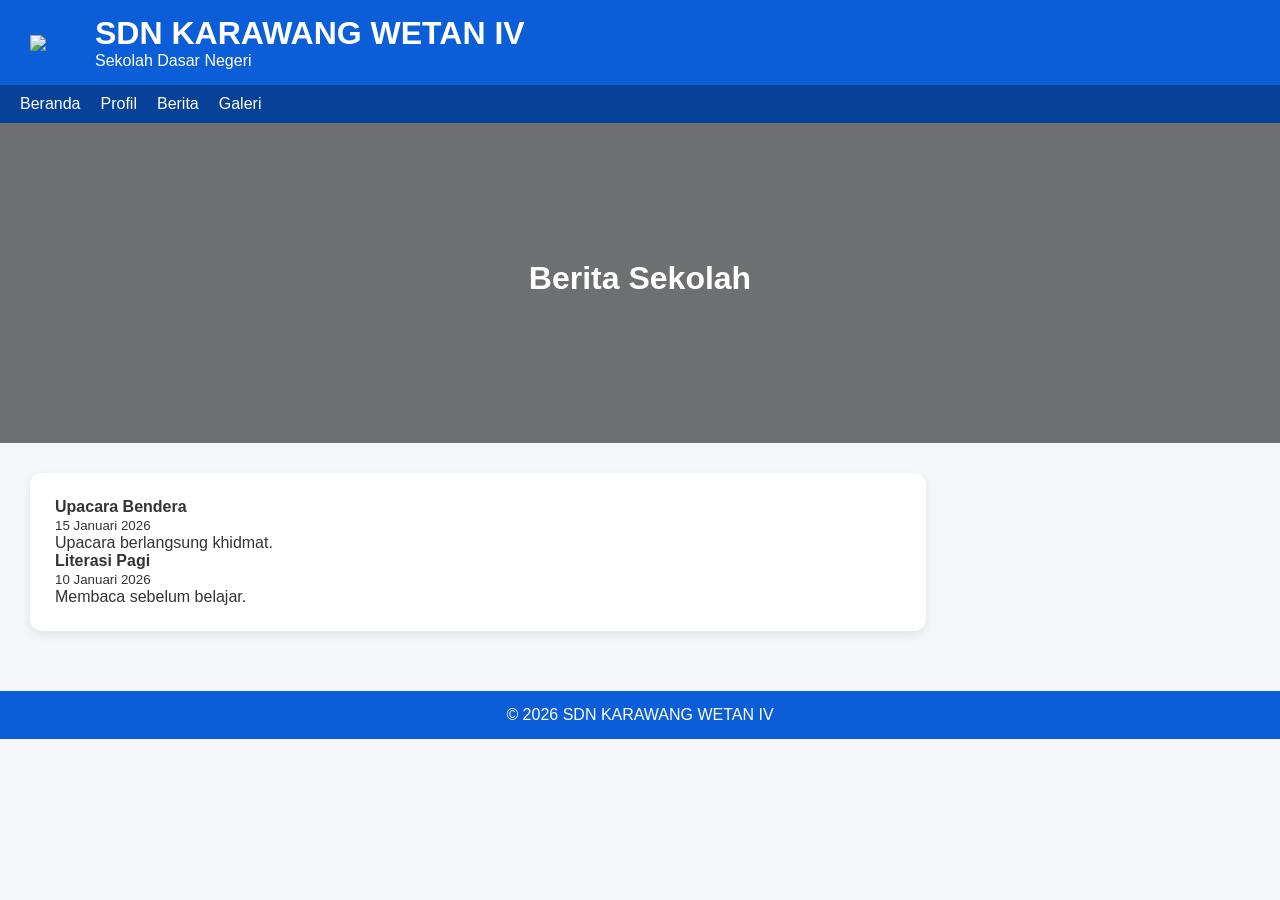
==== berita.html @ edc3dfca "Add files via upload" ====
<!DOCTYPE html>
<html lang="id">
<head>
<meta charset="UTF-8">
<title>Berita Sekolah</title>
<meta name="viewport" content="width=device-width, initial-scale=1.0">
<link rel="stylesheet" href="style.css">
</head>
<body>

<header class="header fade-in">
  <div class="header-left">
    <img src="logo.jpg" class="logo">
    <div>
      <h1>SDN KARAWANG WETAN IV</h1>
      <p>Sekolah Dasar Negeri</p>
    </div>
  </div>
</header>

<nav class="navbar fade-in">
  <a href="index.html">Beranda</a>
  <a href="profil.html">Profil</a>
  <a href="berita.html">Berita</a>
  <a href="galeri.html">Galeri</a>
</nav>

<section class="hero fade-in">
  <h2>Berita Sekolah</h2>
</section>

<main class="container">
<section class="content fade-in" id="berita-list"></section>
</main>

<footer class="footer fade-in">
  <p>© 2026 SDN KARAWANG WETAN IV</p>
</footer>

<script>
const berita = [
  {
    judul: "Upacara Bendera",
    tanggal: "15 Januari 2026",
    isi: "Upacara berlangsung khidmat."
  },
  {
    judul: "Literasi Pagi",
    tanggal: "10 Januari 2026",
    isi: "Membaca sebelum belajar."
  }
];

const container = document.getElementById("berita-list");
container.innerHTML = berita.map(b => `
  <article class="post fade-in">
    <h4>${b.judul}</h4>
    <small>${b.tanggal}</small>
    <p>${b.isi}</p>
  </article>
`).join("");
</script>

</body>
</html>
---- style.css ----
* {
    margin: 0;
    padding: 0;
    box-sizing: border-box;
    font-family: 'Segoe UI', Tahoma, sans-serif;
}

body {
    background-color: #f4f6f9;
    color: #333;
}

/* HEADER */
.header {
    background: #0b5ed7;
    color: white;
    padding: 15px 30px;
}

.header-left {
    display: flex;
    align-items: center;
    gap: 15px;
}

.logo {
    width: 65px;
}

/* NAVBAR */
.navbar {
    background: #084298;
    display: flex;
    flex-wrap: wrap;
    padding: 10px 20px;
}

.navbar a {
    color: white;
    text-decoration: none;
    margin-right: 20px;
    font-weight: 500;
}

.navbar a:hover {
    text-decoration: underline;
}

/* HERO / BERANDA */
.hero {
    background: linear-gradient(
        rgba(0,0,0,0.55),
        rgba(0,0,0,0.55)
    ),
    url("perpustakaan.jpg") center/cover no-repeat;
    height: 320px;
    display: flex;
    justify-content: center;
    align-items: center;
    text-align: center;
    color: white;
}

.hero h2 {
    font-size: 32px;
    margin-bottom: 10px;
}

.hero p {
    font-size: 18px;
}

/* KONTEN */
.container {
    display: grid;
    grid-template-columns: 3fr 1fr;
    gap: 25px;
    padding: 30px;
}

.content {
    background: white;
    padding: 25px;
    border-radius: 12px;
    box-shadow: 0 4px 10px rgba(0,0,0,0.08);
}

.section-title {
    border-left: 5px solid #0b5ed7;
    padding-left: 12px;
    margin-bottom: 15px;
    font-size: 20px;
}

/* SIDEBAR */
.sidebar {
    background: white;
    padding: 20px;
    border-radius: 12px;
    box-shadow: 0 4px 10px rgba(0,0,0,0.08);
}

.sidebar h4 {
    margin-bottom: 10px;
}

/* GALERI */
.content img {
    transition: 0.3s;
}

.content img:hover {
    transform: scale(1.05);
}

/* FOOTER */
.footer {
    background: #0b5ed7;
    color: white;
    text-align: center;
    padding: 15px;
    margin-top: 30px;
}

/* RESPONSIVE */
@media (max-width: 768px) {
    .container {
        grid-template-columns: 1fr;
    }

    .hero h2 {
        font-size: 24px;
    }

    .navbar {
        gap: 10px;
    }
}
.wa-btn {
    display: inline-block;
    margin-top: 8px;
    background: #25d366;
    color: white;
    padding: 10px 14px;
    border-radius: 8px;
    text-decoration: none;
    font-weight: 600;
}

.wa-btn:hover {
    background: #1ebe5d;
}
.logo {
  width: 50px;
}

.slider img {
  width: 100%;
  border-radius: 12px;
  margin-bottom: 20px;
}

.galeri-grid {
  display: grid;
  grid-template-columns: repeat(auto-fill, minmax(150px, 1fr));
  gap: 15px;
}

.galeri-grid img {
  width: 100%;
  border-radius: 10px;
  transition: transform 0.3s;
}

.galeri-grid img:hover {
  transform: scale(1.05);
}
/* ===== ANIMASI GLOBAL ===== */
* {
    transition: all 0.3s ease;
}

/* Animasi fade-in saat load */
.fade-in {
    animation: fadeIn 1s ease forwards;
}

@keyframes fadeIn {
    from {
        opacity: 0;
        transform: translateY(25px);
    }
    to {
        opacity: 1;
        transform: translateY(0);
    }
}

/* Hover card */
.post, .content, .sidebar {
    border-radius: 12px;
}

.post:hover, .content:hover, .sidebar:hover {
    box-shadow: 0 15px 40px rgba(0,0,0,0.12);
    transform: translateY(-5px);
}

/* Navbar animasi */
.navbar a {
    position: relative;
}

.navbar a::after {
    content: "";
    position: absolute;
    bottom: 6px;
    left: 50%;
    width: 0;
    height: 2px;
    background: #0d6efd;
    transition: 0.3s;
}

.navbar a:hover::after {
    width: 60%;
    left: 20%;
}

/* Tombol WA animasi */
.wa-btn {
    box-shadow: 0 8px 20px rgba(37,211,102,0.4);
}

.wa-btn:hover {
    transform: scale(1.05);
}

/* Hero teks animasi */
.hero h1, .hero h2, .hero p {
    animation: fadeIn 1.2s ease;
}
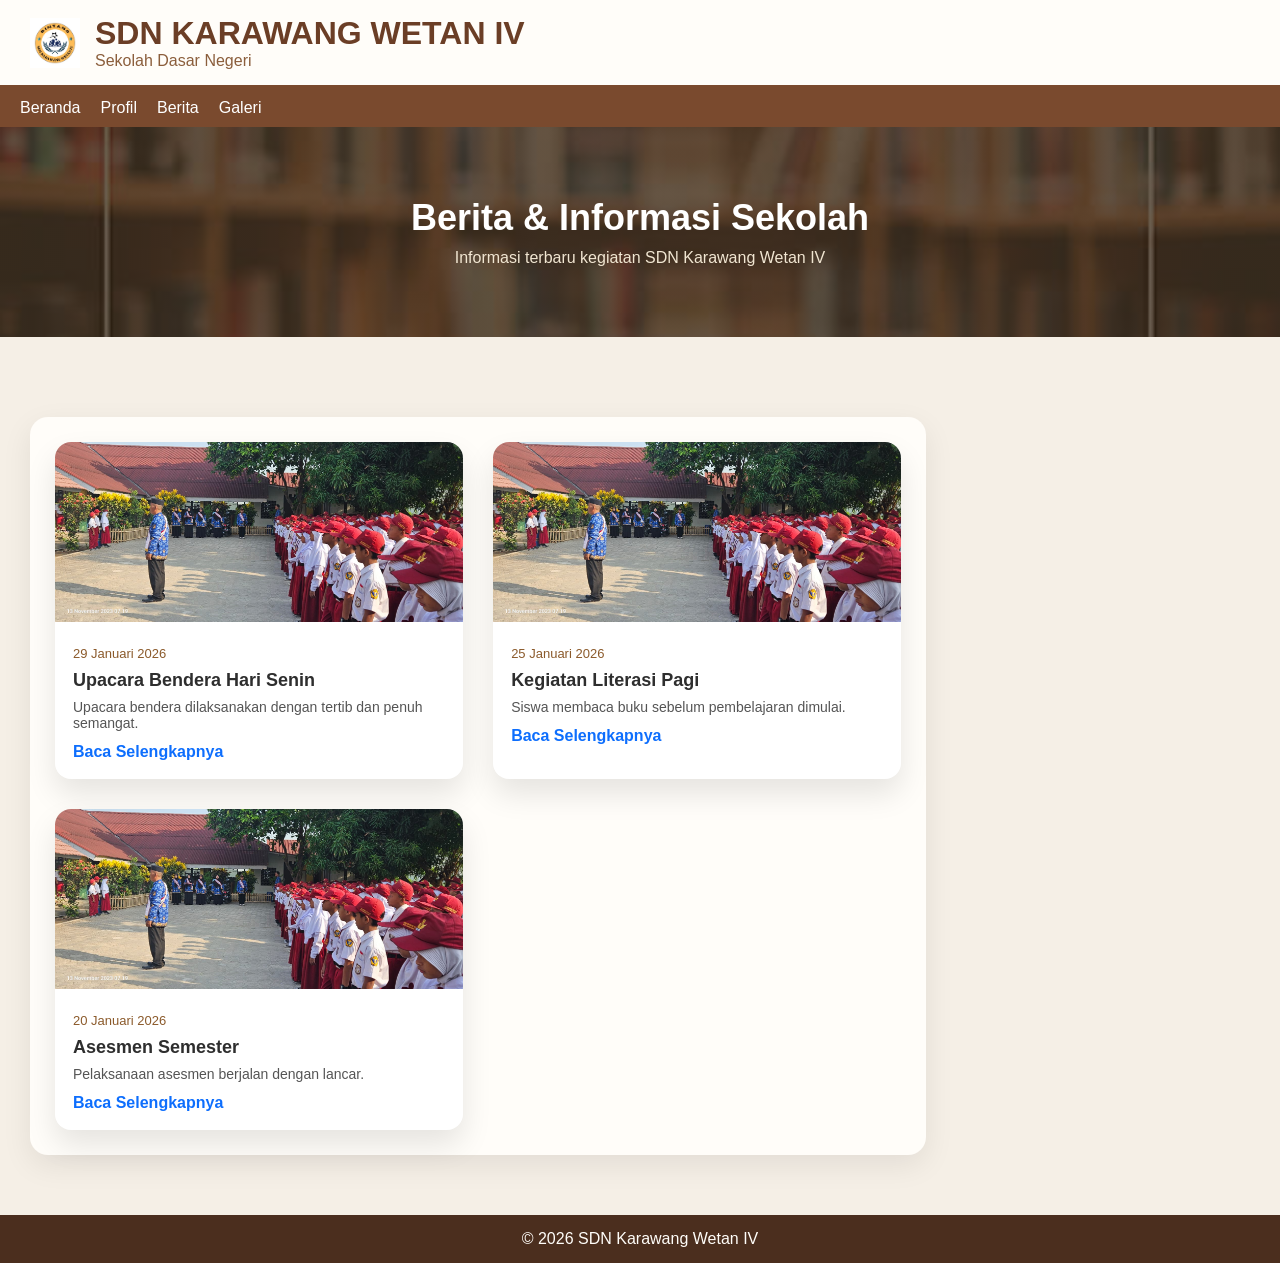
==== commit aaab5369: "Add files via upload" ====
--- a/berita.html
+++ b/berita.html
@@ -1,65 +1,83 @@
 <!DOCTYPE html>
 <html lang="id">
 <head>
-<meta charset="UTF-8">
-<title>Berita Sekolah</title>
-<meta name="viewport" content="width=device-width, initial-scale=1.0">
-<link rel="stylesheet" href="style.css">
+    <meta charset="UTF-8">
+    <title>Berita Sekolah | SDN Karawang Wetan IV</title>
+    <meta name="viewport" content="width=device-width, initial-scale=1.0">
+    <link href="https://fonts.googleapis.com/css2?family=Inter:wght@300;400;600;700&display=swap" rel="stylesheet">
+    <link rel="stylesheet" href="style.css">
 </head>
 <body>
 
-<header class="header fade-in">
-  <div class="header-left">
-    <img src="logo.jpg" class="logo">
-    <div>
-      <h1>SDN KARAWANG WETAN IV</h1>
-      <p>Sekolah Dasar Negeri</p>
+<header class="header">
+    <div class="header-left">
+        <img src="logo.jpg" alt="Logo" class="logo">
+        <div>
+            <h1>SDN KARAWANG WETAN IV</h1>
+            <p>Sekolah Dasar Negeri</p>
+        </div>
     </div>
-  </div>
 </header>
 
-<nav class="navbar fade-in">
-  <a href="index.html">Beranda</a>
-  <a href="profil.html">Profil</a>
-  <a href="berita.html">Berita</a>
-  <a href="galeri.html">Galeri</a>
+<nav class="navbar">
+    <a href="index.html">Beranda</a>
+    <a href="profil.html">Profil</a>
+    <a href="berita.html" class="active">Berita</a>
+    <a href="galeri.html">Galeri</a>
 </nav>
 
-<section class="hero fade-in">
-  <h2>Berita Sekolah</h2>
+<!-- HERO BERITA -->
+<section class="hero-berita fade-in">
+    <h1>Berita & Informasi Sekolah</h1>
+    <p>Informasi terbaru kegiatan SDN Karawang Wetan IV</p>
 </section>
 
 <main class="container">
-<section class="content fade-in" id="berita-list"></section>
+
+<section class="content">
+
+<!-- CARD BERITA -->
+<div class="news-grid">
+
+<article class="news-card fade-in">
+    <img src="sdn.jpg" alt="Berita">
+    <div class="news-body">
+        <span class="news-date">29 Januari 2026</span>
+        <h3>Upacara Bendera Hari Senin</h3>
+        <p>Upacara bendera dilaksanakan dengan tertib dan penuh semangat.</p>
+        <a href="#" class="read-more">Baca Selengkapnya</a>
+    </div>
+</article>
+
+<article class="news-card fade-in">
+    <img src="sdn.jpg" alt="Berita">
+    <div class="news-body">
+        <span class="news-date">25 Januari 2026</span>
+        <h3>Kegiatan Literasi Pagi</h3>
+        <p>Siswa membaca buku sebelum pembelajaran dimulai.</p>
+        <a href="#" class="read-more">Baca Selengkapnya</a>
+    </div>
+</article>
+
+<article class="news-card fade-in">
+    <img src="sdn.jpg" alt="Berita">
+    <div class="news-body">
+        <span class="news-date">20 Januari 2026</span>
+        <h3>Asesmen Semester</h3>
+        <p>Pelaksanaan asesmen berjalan dengan lancar.</p>
+        <a href="#" class="read-more">Baca Selengkapnya</a>
+    </div>
+</article>
+
+</div>
+
+</section>
+
 </main>
 
-<footer class="footer fade-in">
-  <p>© 2026 SDN KARAWANG WETAN IV</p>
+<footer class="footer">
+    <p>© 2026 SDN Karawang Wetan IV</p>
 </footer>
-
-<script>
-const berita = [
-  {
-    judul: "Upacara Bendera",
-    tanggal: "15 Januari 2026",
-    isi: "Upacara berlangsung khidmat."
-  },
-  {
-    judul: "Literasi Pagi",
-    tanggal: "10 Januari 2026",
-    isi: "Membaca sebelum belajar."
-  }
-];
-
-const container = document.getElementById("berita-list");
-container.innerHTML = berita.map(b => `
-  <article class="post fade-in">
-    <h4>${b.judul}</h4>
-    <small>${b.tanggal}</small>
-    <p>${b.isi}</p>
-  </article>
-`).join("");
-</script>
 
 </body>
 </html>
--- a/style.css
+++ b/style.css
@@ -240,3 +240,570 @@
 .hero h1, .hero h2, .hero p {
     animation: fadeIn 1.2s ease;
 }
+/* SOSIAL MEDIA */
+.social-media {
+    display: flex;
+    gap: 12px;
+    margin: 15px 0;
+}
+
+.social-media a {
+    width: 45px;
+    height: 45px;
+    border-radius: 50%;
+    display: flex;
+    align-items: center;
+    justify-content: center;
+    color: white;
+    font-weight: 700;
+    text-decoration: none;
+    font-size: 14px;
+}
+
+/* WARNA IKON */
+.social-media .ig {
+    background: linear-gradient(45deg, #f58529, #dd2a7b, #8134af);
+}
+
+.social-media .fb {
+    background: #1877f2;
+}
+
+.social-media .yt {
+    background: #ff0000;
+}
+
+/* HOVER */
+.social-media a:hover {
+    transform: scale(1.1);
+    opacity: 0.9;
+}
+.social-media {
+    display: flex;
+    gap: 12px;
+    margin: 15px 0;
+}
+
+.social {
+    width: 46px;
+    height: 46px;
+    border-radius: 50%;
+    display: flex;
+    align-items: center;
+    justify-content: center;
+    position: relative;
+    transition: 0.3s ease;
+}
+
+.social svg {
+    width: 22px;
+    height: 22px;
+    fill: white;
+}
+
+/* WARNA */
+.ig { background: linear-gradient(45deg, #f58529, #dd2a7b, #8134af); }
+.fb { background: #1877f2; }
+.yt { background: #ff0000; }
+
+/* HOVER */
+.social:hover {
+    transform: scale(1.15);
+}
+
+/* TOOLTIP */
+.social::after {
+    content: attr(data-tooltip);
+    position: absolute;
+    bottom: -35px;
+    background: #333;
+    color: white;
+    padding: 5px 8px;
+    font-size: 12px;
+    border-radius: 6px;
+    opacity: 0;
+    pointer-events: none;
+    transition: 0.3s;
+    white-space: nowrap;
+}
+
+.social:hover::after {
+    opacity: 1;
+}
+/* =========================
+   TEMA PERPUSTAKAAN
+   ========================= */
+
+body {
+    background: #f5efe6;
+    color: #2e2e2e;
+}
+
+/* HEADER */
+.header {
+    background: #fffdf9;
+    border-bottom: 4px solid #7a4a2e;
+}
+
+/* NAVBAR */
+.navbar {
+    background: #7a4a2e;
+}
+
+.navbar a {
+    color: #ffffff;
+}
+
+.navbar a:hover {
+    background: #4b2e1e;
+}
+
+/* HERO PERPUSTAKAAN */
+.hero {
+    background: linear-gradient(
+        rgba(75, 46, 30, 0.7),
+        rgba(75, 46, 30, 0.7)
+    ),
+    url("perpustakaan.jpg");
+    background-size: cover;
+    background-position: center;
+    color: #fffdf9;
+    padding: 70px 20px;
+}
+
+/* CONTAINER */
+.container {
+    margin-top: 50px;
+}
+
+/* CONTENT */
+.content {
+    background: #fffdf9;
+    border-radius: 18px;
+    box-shadow: 0 10px 30px rgba(0,0,0,0.08);
+}
+
+/* JUDUL SECTION */
+.section-title {
+    color: #7a4a2e;
+    border-left: 6px solid #7a4a2e;
+    padding-left: 12px;
+    border-bottom: none;
+}
+
+/* POST BERITA */
+.post h4 {
+    color: #4b2e1e;
+}
+
+/* SIDEBAR */
+.sidebar {
+    background: #fffdf9;
+    border-left: 6px solid #7a4a2e;
+    border-radius: 18px;
+}
+
+/* FOOTER */
+.footer {
+    background: #4b2e1e;
+    color: #fffdf9;
+}
+/* SOSIAL MEDIA PERPUSTAKAAN */
+
+.social-media {
+    display: flex;
+    gap: 14px;
+    margin-top: 15px;
+}
+
+.social {
+    width: 46px;
+    height: 46px;
+    border-radius: 50%;
+    background: #f5efe6;
+    border: 2px solid #7a4a2e;
+    display: flex;
+    align-items: center;
+    justify-content: center;
+    transition: 0.3s ease;
+}
+
+.social svg {
+    width: 22px;
+    height: 22px;
+    fill: #7a4a2e;
+}
+
+.social:hover {
+    background: #7a4a2e;
+}
+
+.social:hover svg {
+    fill: #fffdf9;
+}
+.whatsapp-btn {
+    display: flex;
+    align-items: center;
+    gap: 10px;
+    background: #7a4a2e;
+    color: white;
+    padding: 12px;
+    border-radius: 12px;
+    text-decoration: none;
+    font-weight: 600;
+    margin: 15px 0;
+}
+
+.whatsapp-btn:hover {
+    background: #4b2e1e;
+}
+/* WARNA TEKS HEADER */
+.header h1 {
+    color: #6b3e26; /* coklat pendidikan */
+}
+
+.header p {
+    color: #8b5e3c;
+}
+.hero h1 {
+    font-size: 42px;
+    font-weight: 700;
+    line-height: 1.3;
+}
+
+.hero h2 {
+    font-size: 20px;
+    letter-spacing: 1px;
+}
+
+.hero-sub {
+    margin-top: 15px;
+    font-size: 16px;
+    opacity: 0.9;
+}
+/* SECTION UMUM */
+.section {
+    background: white;
+    margin: 40px auto;
+    padding: 30px;
+    width: 90%;
+    max-width: 1200px;
+    border-radius: 12px;
+}
+
+/* MOTTO */
+.motto {
+    text-align: center;
+    font-size: 22px;
+    font-weight: 600;
+    color: #6b3e26;
+}
+
+/* STATISTIK */
+.stats {
+    display: grid;
+    grid-template-columns: repeat(auto-fit, minmax(150px, 1fr));
+    gap: 20px;
+    text-align: center;
+}
+
+.stat-box {
+    background: #f5f1ec;
+    padding: 20px;
+    border-radius: 10px;
+    font-size: 18px;
+}
+
+/* LIST */
+.list {
+    padding-left: 20px;
+}
+
+.list li {
+    margin-bottom: 8px;
+}
+
+/* ANIMASI SCROLL */
+.fade-in {
+    animation: fadeUp 0.8s ease both;
+}
+
+@keyframes fadeUp {
+    from {
+        opacity: 0;
+        transform: translateY(30px);
+    }
+    to {
+        opacity: 1;
+        transform: translateY(0);
+    }
+}
+
+/* FLOATING WHATSAPP */
+.whatsapp-float {
+    position: fixed;
+    bottom: 20px;
+    right: 20px;
+    background: #25D366;
+    color: white;
+    padding: 14px 18px;
+    border-radius: 50px;
+    text-decoration: none;
+    font-weight: 600;
+}
+.social-media {
+    display: flex;
+    gap: 12px;
+    margin-top: 15px;
+}
+
+.social {
+    width: 44px;
+    height: 44px;
+    border-radius: 50%;
+    background: #000;
+    display: flex;
+    align-items: center;
+    justify-content: center;
+    transition: 0.3s ease;
+}
+
+.social svg {
+    width: 22px;
+    height: 22px;
+    fill: white;
+}
+
+/* WARNA BRAND ASLI */
+.social.ig:hover { background: #E1306C; }
+.social.fb:hover { background: #1877F2; }
+.social.yt:hover { background: #FF0000; }
+
+.social:hover {
+    transform: scale(1.1);
+}
+/* SLIDER */
+.slider {
+    position: relative;
+    width: 100%;
+    max-width: 1000px;
+    height: 380px;
+    margin: auto;
+    overflow: hidden;
+    border-radius: 14px;
+}
+
+.slide {
+    position: absolute;
+    width: 100%;
+    height: 100%;
+    object-fit: cover;
+    opacity: 0;
+    transition: opacity 1s ease;
+}
+
+.slide.active {
+    opacity: 1;
+}
+/* GALERI */
+.gallery {
+    display: grid;
+    grid-template-columns: repeat(auto-fit, minmax(180px, 1fr));
+    gap: 15px;
+}
+
+.gallery img {
+    width: 100%;
+    height: 160px;
+    object-fit: cover;
+    border-radius: 10px;
+    cursor: pointer;
+    transition: transform 0.3s;
+}
+
+.gallery img:hover {
+    transform: scale(1.05);
+}
+
+/* LIGHTBOX */
+#lightbox {
+    position: fixed;
+    top: 0;
+    left: 0;
+    width: 100%;
+    height: 100%;
+    background: rgba(0,0,0,0.8);
+    display: none;
+    justify-content: center;
+    align-items: center;
+    z-index: 999;
+}
+
+#lightbox img {
+    max-width: 90%;
+    max-height: 90%;
+    border-radius: 12px;
+}
+/* HERO SPLIT + BACKGROUND PERPUSTAKAAN */
+.hero-split {
+    position: relative;
+    display: grid;
+    grid-template-columns: 1.1fr 1fr;
+    align-items: center;
+    gap: 40px;
+    padding: 80px 8%;
+    color: #fff;
+
+    /* BACKGROUND PERPUSTAKAAN */
+    background-image: url("perpustakaan.jpg");
+    background-size: cover;
+    background-position: center;
+    background-repeat: no-repeat;
+}
+
+/* OVERLAY AGAR TEKS TERBACA */
+.hero-split::before {
+    content: "";
+    position: absolute;
+    inset: 0;
+    background: rgba(58, 42, 24, 0.75); /* coklat edukatif */
+    z-index: 0;
+}
+
+/* ISI DI ATAS OVERLAY */
+.hero-text,
+.hero-image {
+    position: relative;
+    z-index: 1;
+}
+
+/* TEKS */
+.hero-text h2 {
+    color: #e6cfa7;
+    font-weight: 600;
+    margin-bottom: 10px;
+}
+
+.hero-text h1 {
+    font-size: 42px;
+    line-height: 1.2;
+    margin-bottom: 15px;
+}
+
+.hero-text p {
+    font-size: 16px;
+    color: #f1f1f1;
+    margin-bottom: 25px;
+}
+
+/* TOMBOL */
+.btn-primary {
+    display: inline-block;
+    padding: 12px 28px;
+    background: #d2b48c;
+    color: #3a2a18;
+    text-decoration: none;
+    border-radius: 30px;
+    font-weight: 700;
+    transition: 0.3s;
+}
+
+.btn-primary:hover {
+    background: #c19a6b;
+}
+
+/* GAMBAR SEKOLAH */
+.hero-image img {
+    width: 100%;
+    border-radius: 18px;
+    box-shadow: 0 20px 40px rgba(0,0,0,0.4);
+}
+
+/* RESPONSIVE */
+@media (max-width: 768px) {
+    .hero-split {
+        grid-template-columns: 1fr;
+        text-align: center;
+    }
+
+    .hero-text h1 {
+        font-size: 30px;
+    }
+}
+/* HERO BERITA */
+.hero-berita {
+    background: linear-gradient(
+        rgba(58,42,24,0.75),
+        rgba(58,42,24,0.75)
+    ),
+    url("perpustakaan.jpg") center/cover no-repeat;
+    padding: 70px 20px;
+    text-align: center;
+    color: #fff;
+}
+
+.hero-berita h1 {
+    font-size: 36px;
+    margin-bottom: 10px;
+}
+
+.hero-berita p {
+    color: #f1e6d2;
+}
+
+/* GRID BERITA */
+.news-grid {
+    display: grid;
+    grid-template-columns: repeat(auto-fit, minmax(280px, 1fr));
+    gap: 30px;
+}
+
+/* CARD BERITA */
+.news-card {
+    background: #fff;
+    border-radius: 16px;
+    overflow: hidden;
+    box-shadow: 0 15px 30px rgba(0,0,0,0.1);
+    transition: transform 0.3s;
+}
+
+.news-card:hover {
+    transform: translateY(-8px);
+}
+
+.news-card img {
+    width: 100%;
+    height: 180px;
+    object-fit: cover;
+}
+
+.news-body {
+    padding: 18px;
+}
+
+.news-date {
+    font-size: 13px;
+    color: #8b5a2b;
+}
+
+.news-body h3 {
+    font-size: 18px;
+    margin: 8px 0;
+}
+
+.news-body p {
+    font-size: 14px;
+    color: #555;
+}
+
+.read-more {
+    display: inline-block;
+    margin-top: 12px;
+    color: #0d6efd;
+    font-weight: 600;
+    text-decoration: none;
+}
+
+.read-more:hover {
+    text-decoration: underline;
+}
